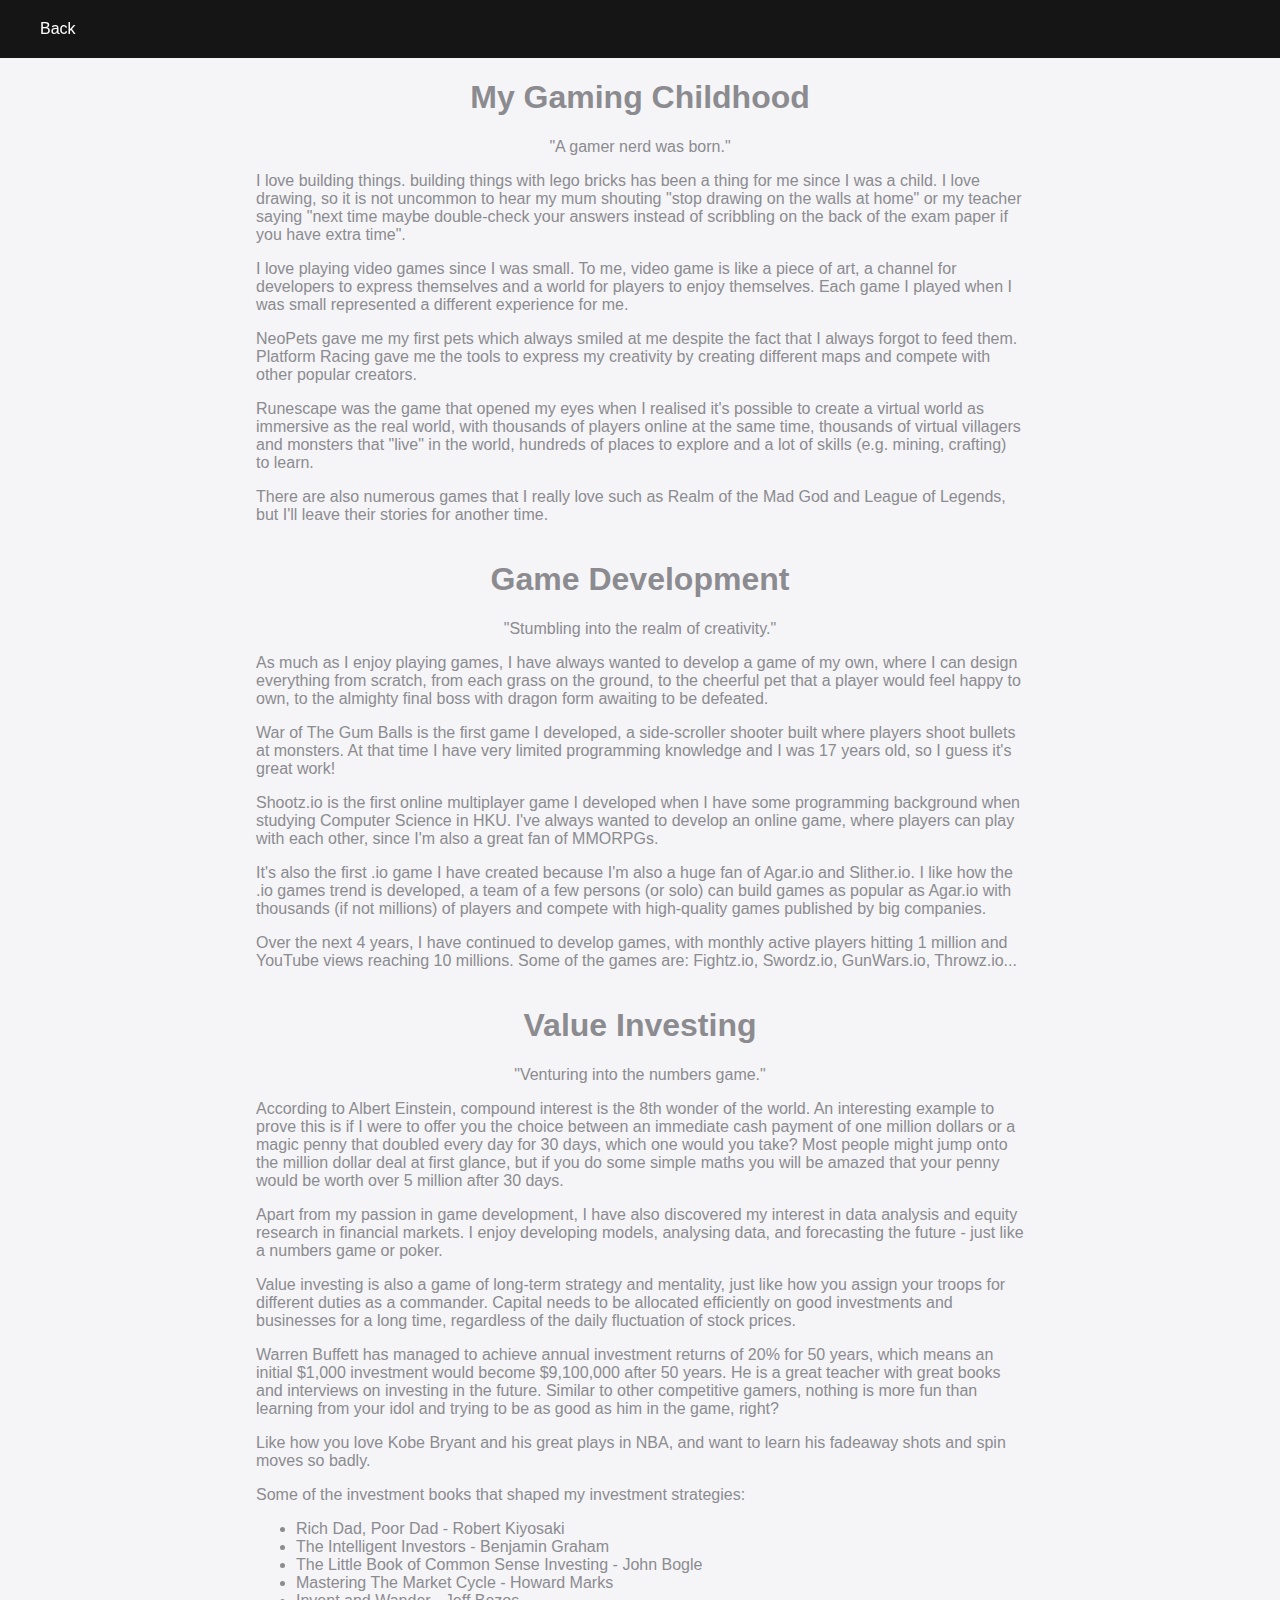
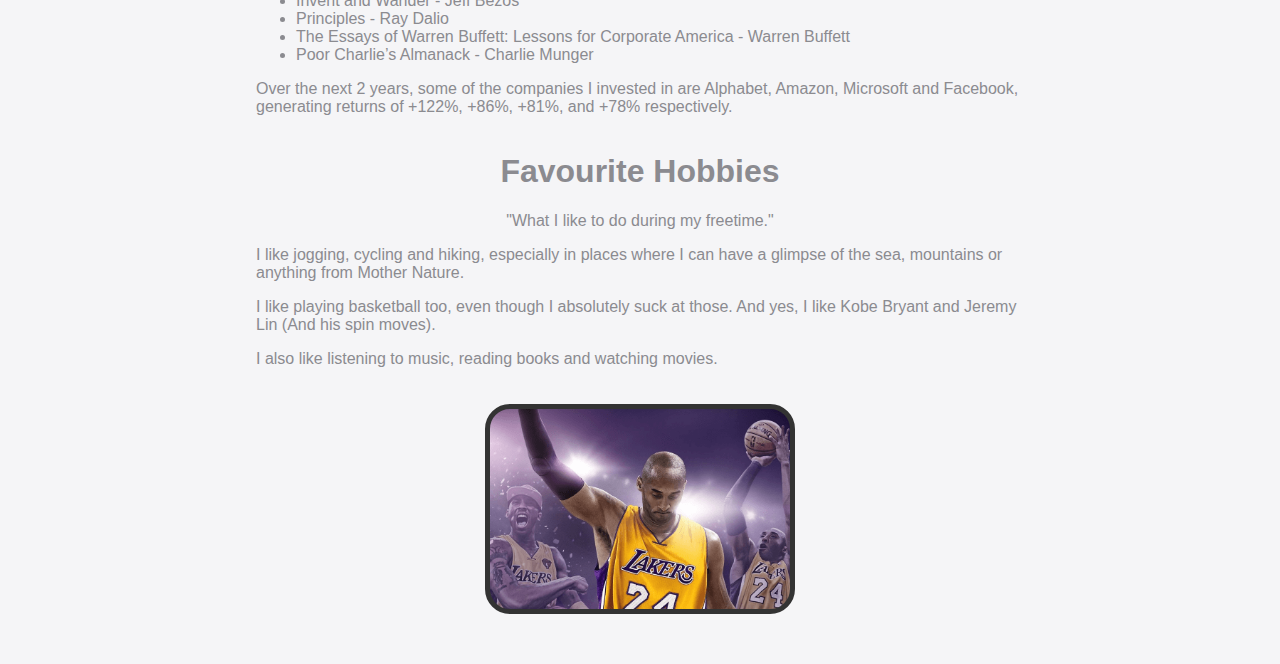
==== story/index.html @ 784328c6 "Initial commit" ====
<!DOCTYPE html>
<html lang="en">
<head>
	<meta charset="utf-8">
    <meta name="viewport" content="width=device-width, initial-scale=1, shrink-to-fit=no">
    <meta name="description" content="The official website for Leon Yip.">
    <meta name="author" content="Leon Yip">

    <title>Leon Yip</title>
	<meta property="og:title" content="Leon Yip"/>
	<meta name="description" content="Welcome to Leon Yip's personal website.">
	<meta property="og:description" content="Welcome to Leon Yip's personal website."/>
	<meta property="og:url" content="https://leonyipa.com"/>
	<link rel="canonical" href="https://leonyipa.com"/>
	<meta property="og:image" content="//leonyipa.com/img/preview.png"/>
	<link rel='shortcut icon' type="image/png" href="/img/favicon.png"/>
	<link rel="stylesheet" href="/style.css?v=1.19">
</head>
<body>
<div class="header">
	<div style="display:inline-block; cursor: pointer" onclick="window.open('/','_self')">
		Back
	</div>
</div>
<div class="containerArticle">
	<h1>My Gaming Childhood</h1>
	<span>"A gamer nerd was born."</span>
	<div class="containerArticleDiv">
		<p>I love building things. building things with lego bricks has been a thing for me since I was a child. I love drawing, so it is not uncommon to hear my mum shouting "stop drawing on the walls at home" or my teacher saying "next time maybe double-check your answers instead of scribbling on the back of the exam paper if you have extra time".</p>
		<p>I love playing video games since I was small. To me, video game is like a piece of art, a channel for developers to express themselves and a world for players to enjoy themselves. Each game I played when I was small represented a different experience for me.</p>
		<p>NeoPets gave me my first pets which always smiled at me despite the fact that I always forgot to feed them. Platform Racing gave me the tools to express my creativity by creating different maps and compete with other popular creators.</p>
		<p>Runescape was the game that opened my eyes when I realised it's possible to create a virtual world as immersive as the real world, with thousands of players online at the same time, thousands of virtual villagers and monsters that "live" in the world, hundreds of places to explore and a lot of skills (e.g. mining, crafting) to learn.</p>
		<p>There are also numerous games that I really love such as Realm of the Mad God and League of Legends, but I'll leave their stories for another time.<p>
	</div>
	
	<h1>Game Development</h1>
	<span>"Stumbling into the realm of creativity."</span>
	<div class="containerArticleDiv">
		<p>As much as I enjoy playing games, I have always wanted to develop a game of my own, where I can design everything from scratch, from each grass on the ground, to the cheerful pet that a player would feel happy to own, to the almighty final boss with dragon form awaiting to be defeated.</p>
		<p>War of The Gum Balls is the first game I developed, a side-scroller shooter built where players shoot bullets at monsters. At that time I have very limited programming knowledge and I was 17 years old, so I guess it's great work!</p>
		<p>Shootz.io is the first online multiplayer game I developed when I have some programming background when studying Computer Science in HKU. I've always wanted to develop an online game, where players can play with each other, since I'm also a great fan of MMORPGs.</p>
		<p>It's also the first .io game I have created because I'm also a huge fan of Agar.io and Slither.io. I like how the .io games trend is developed, a team of a few persons (or solo) can build games as popular as Agar.io with thousands (if not millions) of players and compete with high-quality games published by big companies.</p>
		<p>Over the next 4 years, I have continued to develop games, with monthly active players hitting 1 million and YouTube views reaching 10 millions. Some of the games are: Fightz.io, Swordz.io, GunWars.io, Throwz.io...</p>
	</div>
	
	<h1>Value Investing</h1>
	<span>"Venturing into the numbers game."</span>
	<div class="containerArticleDiv">
		<p>According to Albert Einstein, compound interest is the 8th wonder of the world. An interesting example to prove this is if I were to offer you the choice between an immediate cash payment of one million dollars or a magic penny that doubled every day for 30 days, which one would you take? Most people might jump onto the million dollar deal at first glance, but if you do some simple maths you will be amazed that your penny would be worth over 5 million after 30 days.</p>
		<p>Apart from my passion in game development, I have also discovered my interest in data analysis and equity research in financial markets. I enjoy developing models, analysing data, and forecasting the future - just like a numbers game or poker.</p>
		<p>Value investing is also a game of long-term strategy and mentality, just like how you assign your troops for different duties as a commander. Capital needs to be allocated efficiently on good investments and businesses for a long time, regardless of the daily fluctuation of stock prices.</p>
		<p>Warren Buffett has managed to achieve annual investment returns of 20% for 50 years, which means an initial $1,000 investment would become $9,100,000 after 50 years. He is a great teacher with great books and interviews on investing in the future. Similar to other competitive gamers, nothing is more fun than learning from your idol and trying to be as good as him in the game, right?</p>
		<p>Like how you love Kobe Bryant and his great plays in NBA, and want to learn his fadeaway shots and spin moves so badly.</p>
		<p>Some of the investment books that shaped my investment strategies:</p>
		<ul>
			<li>Rich Dad, Poor Dad - Robert Kiyosaki</li>
			<li>The Intelligent Investors - Benjamin Graham</li>
			<li>The Little Book of Common Sense Investing - John Bogle</li>
			<li>Mastering The Market Cycle - Howard Marks</li>
			<li>Invent and Wander - Jeff Bezos</li>
			<li>Principles - Ray Dalio</li>
			<li>The Essays of Warren Buffett: Lessons for Corporate America - Warren Buffett</li>
			<li>Poor Charlie’s Almanack - Charlie Munger</li>
		</ul>
		<p>Over the next 2 years, some of the companies I invested in are Alphabet, Amazon, Microsoft and Facebook, generating returns of +122%, +86%, +81%, and +78% respectively.</p>
	</div>
<!--
	<h1>The Master Plan</h1>
	<span>"Dreaming big."</span>
	<div class="containerArticleDiv">
		<p>With a more solid engineering, finance and psychology background after graduation from HKU in 2020, I have decided to leverage my knowledge to continue with my entrepreneurial journey.</p>
		<p>I would love to build a billion-dollar-impact company eventually so I'll have enough resources to do more good and make more impacts.</p>
		<p>My plan in short:</p>
		<ul>
			<li>Develop products to grow my business and create values.</li>
			<li>Preserve and grow capital with value investing.</li>
			<li>Repeat.</li>
		</ul>
		<p>I would want to work on disruptive innovations as well that help solve problems in the society (e.g. global warming, energy and waste problem).</p>
	</div>

	<h1>My Bucket List</h1>
	<span>"Life is not fun if it's not an adventure."</span>
	<div class="containerArticleDiv">
		<p>Some of the things I really wanted to try when I still have a chance. More items might be added in the future.</p>
		<ul>
			<li>Develop a multiplayer children game, this was also one of my childhood dreams. ✔️</li>
			<li>Sing 10 of my favourite songs and make YouTube videos for them.</li>
			<li>Attend Warren Buffett's Berkshire Hathaway annual shareholder meeting.</li>
			<li>Write a fiction book.</li>
			<li>Write a non-fiction book.</li>
			<li>Participate in a movie.</li>
			<li>Give a TED talk.</li>
			<li>Drive a tank.</li>
			<li>Help solve an environmental problem.</li>
		</ul>
	</div>

	<h1>My Book List</h1>
	<span>"Some of most favourite books."</span>
	<div class="containerArticleDiv">
		<p>On Investing.</p>
		<ul>
			<li>Rich Dad, Poor Dad - Robert Kiyosaki</li>
			<li>The Intelligent Investors - Benjamin Graham</li>
			<li>The Little Book of Common Sense Investing - John C. Bogle</li>
			<li>Mastering The Market Cycle - Howard Marks</li>
		</ul>
		<p>On Work & Life.</p>
		<ul>
			<li>Invent and Wander - Jeff Bezos</li>
			<li>Principles - Ray Dalio</li>
		</ul>
		<p>On Business & Entrepreneurship.</p>
		<ul>
			<li>Zero to One - Peter Thiel</li>
		</ul>
	</div>
	-->
	
	<!--
	<h1>My Philosophy</h1>
	<span>"Forgive this blithering idiot for being a blabbermouth."</span>
	<div class="containerArticleDiv">
		<p>On Present: Live the moment, make the most of your time. Carpe diem.</p>
		<p>On Success: Try your best, enjoy the progress and let the future decides itself. Focus more on learning, improving and have fun along the way.</p>
		<p>On Long-term Plans: Imagine the best possible version of life of yourself in 5 years. The possible ways to achieve it. One small-step at a time. Walk towards the goal, it's okay to be slow, as long as the direction is right. Everybody is walking their own path, at their own pace.</p>
		<p>On Happiness: Know yourself. Focus on the things that brings you happiness. If achieving certain milestones brings you happiness, work on it. If family and friends bring you happniess, spend more time with them. If meaningful relationship does, go ahead. As Ray Dalio puts it: Meaningful Relationships + Meaningful Work = Happiness.</p>
		<p>On Risks and Failures: Have sufficient risk-control strategy, take risks boldly, life is an adventure afterall. Think about the best-case and the worst-case scenario. Failure is just part of life, embrace it and have some fun. As Mark Zuckerberg once said: The biggest risk is not taking any risk.</p>
		<p>On Personal Finance: Make good use of your opportunities. Make your financial decisions wisely. Usually spendings are either investments that boost your net worth, or expense that affect it. Know their difference and strike a balance between both. Obtain financial freedom. The general rule is to have the yearly expense 4% of your total net worth, such that the expense can be generated by investments passively.</p>
	</div>
	-->
	
	<h1>Favourite Hobbies</h1>
	<span>"What I like to do during my freetime."</span>
	<div class="containerArticleDiv">
		<p>I like jogging, cycling and hiking, especially in places where I can have a glimpse of the sea, mountains or anything from Mother Nature.</p>
		<p>I like playing basketball too, even though I absolutely suck at those. And yes, I like Kobe Bryant and Jeremy Lin (And his spin moves).</p>
		<p>I also like listening to music, reading books and watching movies.</p>
	</div>
	<div class="smallImage" style="background-image: url('/img/kobeThumb.png');"></div>
</div>
</body>
</html>
---- style.css ----
body,html {
	height: 100%;
	margin: 0;
	color: #fff;
	font-family: 'Muli', -apple-system, BlinkMacSystemFont, 'Segoe UI', Roboto, 'Helvetica Neue', Arial, sans-serif, 'Apple Color Emoji', 'Segoe UI Emoji', 'Segoe UI Symbol', 'Noto Color Emoji';
	background-color: #000;
}

.header {
	top: 0;
	left: 0;
	right: 0;
	background: rgba(22, 22, 22, .95);
	padding: 20px 40px;
	position: fixed;
}

.container {
	height: 100%;
}

.fullImage {
	height: 100%; 

	background-position: center;
	background-repeat: no-repeat;
	background-size: cover;
	
	display:flex;
	justify-content:center;
	align-items:center;
	flex-direction: column;
}

.smallImage {
	margin-top: 20px;
	
	border-radius: 25px;
	border: 5px solid #333;
	width: 300px;
	height: 200px;
	display: inline-block;
	
	background-position: center;
	background-repeat: no-repeat;
	background-size: cover;
}

.containerArticle {
	margin-top: 58px;
	padding-bottom: 50px;
	
	display:flex;
	justify-content:center;
	align-items:center;
	flex-direction: column;
	
	color:#8B8B90;
	background-color:#F5F5F7; 
}

.containerArticleDiv {
	margin: 0 20%;
}

@media only screen and (max-width: 600px) {
	.containerArticleDiv {
		margin: 0 10%;
	}
}
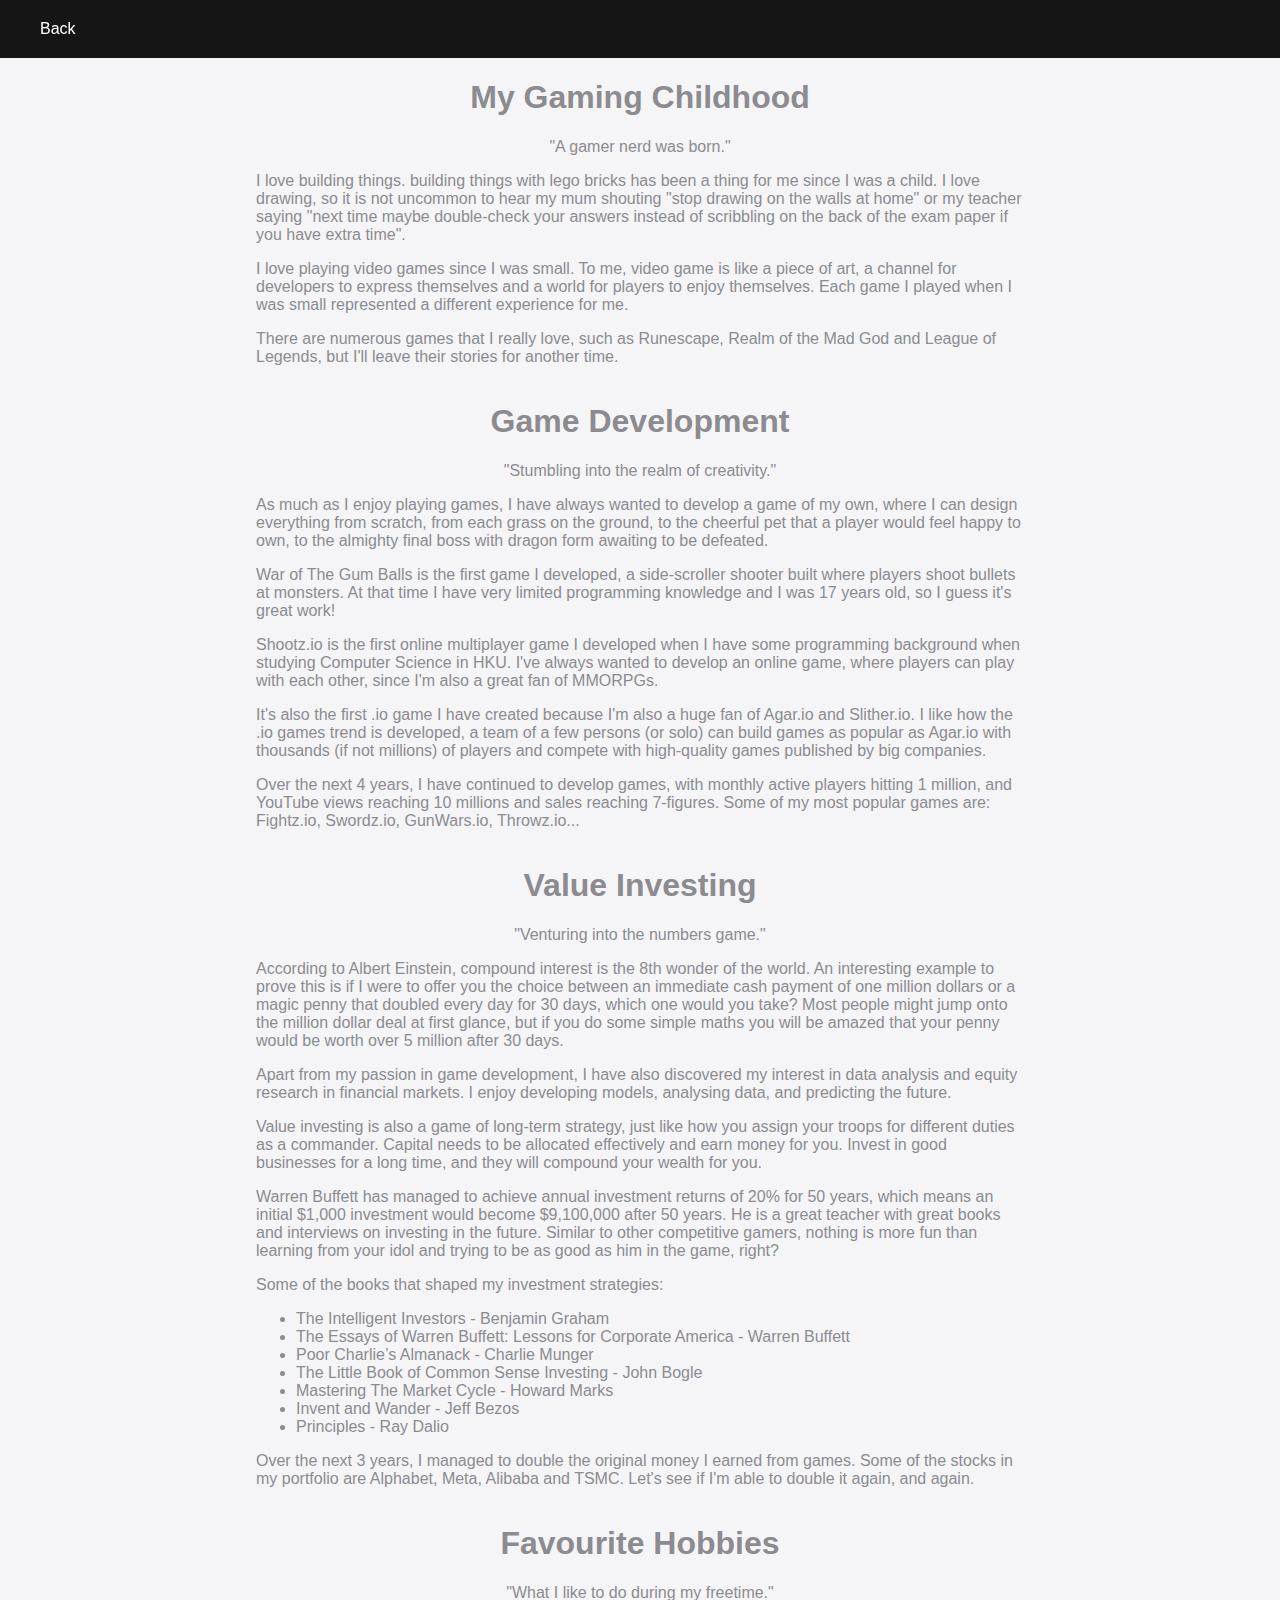
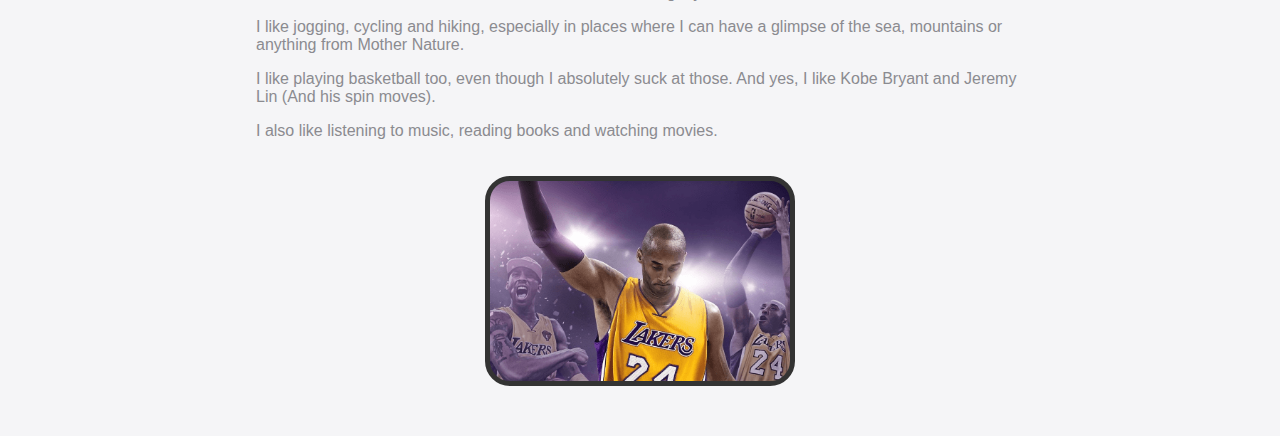
==== commit 72a88c93: "Add files via upload" ====
--- a/story/index.html
+++ b/story/index.html
@@ -1,144 +1,74 @@
-<!DOCTYPE html>
-<html lang="en">
-<head>
-	<meta charset="utf-8">
-    <meta name="viewport" content="width=device-width, initial-scale=1, shrink-to-fit=no">
-    <meta name="description" content="The official website for Leon Yip.">
-    <meta name="author" content="Leon Yip">
-
-    <title>Leon Yip</title>
-	<meta property="og:title" content="Leon Yip"/>
-	<meta name="description" content="Welcome to Leon Yip's personal website.">
-	<meta property="og:description" content="Welcome to Leon Yip's personal website."/>
-	<meta property="og:url" content="https://leonyipa.com"/>
-	<link rel="canonical" href="https://leonyipa.com"/>
-	<meta property="og:image" content="//leonyipa.com/img/preview.png"/>
-	<link rel='shortcut icon' type="image/png" href="/img/favicon.png"/>
-	<link rel="stylesheet" href="/style.css?v=1.19">
-</head>
-<body>
-<div class="header">
-	<div style="display:inline-block; cursor: pointer" onclick="window.open('/','_self')">
-		Back
-	</div>
-</div>
-<div class="containerArticle">
-	<h1>My Gaming Childhood</h1>
-	<span>"A gamer nerd was born."</span>
-	<div class="containerArticleDiv">
-		<p>I love building things. building things with lego bricks has been a thing for me since I was a child. I love drawing, so it is not uncommon to hear my mum shouting "stop drawing on the walls at home" or my teacher saying "next time maybe double-check your answers instead of scribbling on the back of the exam paper if you have extra time".</p>
-		<p>I love playing video games since I was small. To me, video game is like a piece of art, a channel for developers to express themselves and a world for players to enjoy themselves. Each game I played when I was small represented a different experience for me.</p>
-		<p>NeoPets gave me my first pets which always smiled at me despite the fact that I always forgot to feed them. Platform Racing gave me the tools to express my creativity by creating different maps and compete with other popular creators.</p>
-		<p>Runescape was the game that opened my eyes when I realised it's possible to create a virtual world as immersive as the real world, with thousands of players online at the same time, thousands of virtual villagers and monsters that "live" in the world, hundreds of places to explore and a lot of skills (e.g. mining, crafting) to learn.</p>
-		<p>There are also numerous games that I really love such as Realm of the Mad God and League of Legends, but I'll leave their stories for another time.<p>
-	</div>
-	
-	<h1>Game Development</h1>
-	<span>"Stumbling into the realm of creativity."</span>
-	<div class="containerArticleDiv">
-		<p>As much as I enjoy playing games, I have always wanted to develop a game of my own, where I can design everything from scratch, from each grass on the ground, to the cheerful pet that a player would feel happy to own, to the almighty final boss with dragon form awaiting to be defeated.</p>
-		<p>War of The Gum Balls is the first game I developed, a side-scroller shooter built where players shoot bullets at monsters. At that time I have very limited programming knowledge and I was 17 years old, so I guess it's great work!</p>
-		<p>Shootz.io is the first online multiplayer game I developed when I have some programming background when studying Computer Science in HKU. I've always wanted to develop an online game, where players can play with each other, since I'm also a great fan of MMORPGs.</p>
-		<p>It's also the first .io game I have created because I'm also a huge fan of Agar.io and Slither.io. I like how the .io games trend is developed, a team of a few persons (or solo) can build games as popular as Agar.io with thousands (if not millions) of players and compete with high-quality games published by big companies.</p>
-		<p>Over the next 4 years, I have continued to develop games, with monthly active players hitting 1 million and YouTube views reaching 10 millions. Some of the games are: Fightz.io, Swordz.io, GunWars.io, Throwz.io...</p>
-	</div>
-	
-	<h1>Value Investing</h1>
-	<span>"Venturing into the numbers game."</span>
-	<div class="containerArticleDiv">
-		<p>According to Albert Einstein, compound interest is the 8th wonder of the world. An interesting example to prove this is if I were to offer you the choice between an immediate cash payment of one million dollars or a magic penny that doubled every day for 30 days, which one would you take? Most people might jump onto the million dollar deal at first glance, but if you do some simple maths you will be amazed that your penny would be worth over 5 million after 30 days.</p>
-		<p>Apart from my passion in game development, I have also discovered my interest in data analysis and equity research in financial markets. I enjoy developing models, analysing data, and forecasting the future - just like a numbers game or poker.</p>
-		<p>Value investing is also a game of long-term strategy and mentality, just like how you assign your troops for different duties as a commander. Capital needs to be allocated efficiently on good investments and businesses for a long time, regardless of the daily fluctuation of stock prices.</p>
-		<p>Warren Buffett has managed to achieve annual investment returns of 20% for 50 years, which means an initial $1,000 investment would become $9,100,000 after 50 years. He is a great teacher with great books and interviews on investing in the future. Similar to other competitive gamers, nothing is more fun than learning from your idol and trying to be as good as him in the game, right?</p>
-		<p>Like how you love Kobe Bryant and his great plays in NBA, and want to learn his fadeaway shots and spin moves so badly.</p>
-		<p>Some of the investment books that shaped my investment strategies:</p>
-		<ul>
-			<li>Rich Dad, Poor Dad - Robert Kiyosaki</li>
-			<li>The Intelligent Investors - Benjamin Graham</li>
-			<li>The Little Book of Common Sense Investing - John Bogle</li>
-			<li>Mastering The Market Cycle - Howard Marks</li>
-			<li>Invent and Wander - Jeff Bezos</li>
-			<li>Principles - Ray Dalio</li>
-			<li>The Essays of Warren Buffett: Lessons for Corporate America - Warren Buffett</li>
-			<li>Poor Charlie’s Almanack - Charlie Munger</li>
-		</ul>
-		<p>Over the next 2 years, some of the companies I invested in are Alphabet, Amazon, Microsoft and Facebook, generating returns of +122%, +86%, +81%, and +78% respectively.</p>
-	</div>
-<!--
-	<h1>The Master Plan</h1>
-	<span>"Dreaming big."</span>
-	<div class="containerArticleDiv">
-		<p>With a more solid engineering, finance and psychology background after graduation from HKU in 2020, I have decided to leverage my knowledge to continue with my entrepreneurial journey.</p>
-		<p>I would love to build a billion-dollar-impact company eventually so I'll have enough resources to do more good and make more impacts.</p>
-		<p>My plan in short:</p>
-		<ul>
-			<li>Develop products to grow my business and create values.</li>
-			<li>Preserve and grow capital with value investing.</li>
-			<li>Repeat.</li>
-		</ul>
-		<p>I would want to work on disruptive innovations as well that help solve problems in the society (e.g. global warming, energy and waste problem).</p>
-	</div>
-
-	<h1>My Bucket List</h1>
-	<span>"Life is not fun if it's not an adventure."</span>
-	<div class="containerArticleDiv">
-		<p>Some of the things I really wanted to try when I still have a chance. More items might be added in the future.</p>
-		<ul>
-			<li>Develop a multiplayer children game, this was also one of my childhood dreams. ✔️</li>
-			<li>Sing 10 of my favourite songs and make YouTube videos for them.</li>
-			<li>Attend Warren Buffett's Berkshire Hathaway annual shareholder meeting.</li>
-			<li>Write a fiction book.</li>
-			<li>Write a non-fiction book.</li>
-			<li>Participate in a movie.</li>
-			<li>Give a TED talk.</li>
-			<li>Drive a tank.</li>
-			<li>Help solve an environmental problem.</li>
-		</ul>
-	</div>
-
-	<h1>My Book List</h1>
-	<span>"Some of most favourite books."</span>
-	<div class="containerArticleDiv">
-		<p>On Investing.</p>
-		<ul>
-			<li>Rich Dad, Poor Dad - Robert Kiyosaki</li>
-			<li>The Intelligent Investors - Benjamin Graham</li>
-			<li>The Little Book of Common Sense Investing - John C. Bogle</li>
-			<li>Mastering The Market Cycle - Howard Marks</li>
-		</ul>
-		<p>On Work & Life.</p>
-		<ul>
-			<li>Invent and Wander - Jeff Bezos</li>
-			<li>Principles - Ray Dalio</li>
-		</ul>
-		<p>On Business & Entrepreneurship.</p>
-		<ul>
-			<li>Zero to One - Peter Thiel</li>
-		</ul>
-	</div>
-	-->
-	
-	<!--
-	<h1>My Philosophy</h1>
-	<span>"Forgive this blithering idiot for being a blabbermouth."</span>
-	<div class="containerArticleDiv">
-		<p>On Present: Live the moment, make the most of your time. Carpe diem.</p>
-		<p>On Success: Try your best, enjoy the progress and let the future decides itself. Focus more on learning, improving and have fun along the way.</p>
-		<p>On Long-term Plans: Imagine the best possible version of life of yourself in 5 years. The possible ways to achieve it. One small-step at a time. Walk towards the goal, it's okay to be slow, as long as the direction is right. Everybody is walking their own path, at their own pace.</p>
-		<p>On Happiness: Know yourself. Focus on the things that brings you happiness. If achieving certain milestones brings you happiness, work on it. If family and friends bring you happniess, spend more time with them. If meaningful relationship does, go ahead. As Ray Dalio puts it: Meaningful Relationships + Meaningful Work = Happiness.</p>
-		<p>On Risks and Failures: Have sufficient risk-control strategy, take risks boldly, life is an adventure afterall. Think about the best-case and the worst-case scenario. Failure is just part of life, embrace it and have some fun. As Mark Zuckerberg once said: The biggest risk is not taking any risk.</p>
-		<p>On Personal Finance: Make good use of your opportunities. Make your financial decisions wisely. Usually spendings are either investments that boost your net worth, or expense that affect it. Know their difference and strike a balance between both. Obtain financial freedom. The general rule is to have the yearly expense 4% of your total net worth, such that the expense can be generated by investments passively.</p>
-	</div>
-	-->
-	
-	<h1>Favourite Hobbies</h1>
-	<span>"What I like to do during my freetime."</span>
-	<div class="containerArticleDiv">
-		<p>I like jogging, cycling and hiking, especially in places where I can have a glimpse of the sea, mountains or anything from Mother Nature.</p>
-		<p>I like playing basketball too, even though I absolutely suck at those. And yes, I like Kobe Bryant and Jeremy Lin (And his spin moves).</p>
-		<p>I also like listening to music, reading books and watching movies.</p>
-	</div>
-	<div class="smallImage" style="background-image: url('/img/kobeThumb.png');"></div>
-</div>
-</body>
+<!DOCTYPE html>
+<html lang="en">
+<head>
+	<meta charset="utf-8">
+    <meta name="viewport" content="width=device-width, initial-scale=1, shrink-to-fit=no">
+    <meta name="description" content="The official website for Leon Yip.">
+    <meta name="author" content="Leon Yip">
+
+    <title>Leon Yip</title>
+	<meta property="og:title" content="Leon Yip"/>
+	<meta name="description" content="Welcome to Leon Yip's personal website.">
+	<meta property="og:description" content="Welcome to Leon Yip's personal website."/>
+	<meta property="og:url" content="https://leonyipa.com"/>
+	<link rel="canonical" href="https://leonyipa.com"/>
+	<meta property="og:image" content="//leonyipa.com/img/preview.png"/>
+	<link rel='shortcut icon' type="image/png" href="/img/favicon.png"/>
+	<link rel="stylesheet" href="/style.css?v=1.19">
+</head>
+<body>
+<div class="header">
+	<div style="display:inline-block; cursor: pointer" onclick="window.open('/','_self')">
+		Back
+	</div>
+</div>
+<div class="containerArticle">
+	<h1>My Gaming Childhood</h1>
+	<span>"A gamer nerd was born."</span>
+	<div class="containerArticleDiv">
+		<p>I love building things. building things with lego bricks has been a thing for me since I was a child. I love drawing, so it is not uncommon to hear my mum shouting "stop drawing on the walls at home" or my teacher saying "next time maybe double-check your answers instead of scribbling on the back of the exam paper if you have extra time".</p>
+		<p>I love playing video games since I was small. To me, video game is like a piece of art, a channel for developers to express themselves and a world for players to enjoy themselves. Each game I played when I was small represented a different experience for me.</p>
+		<p>There are numerous games that I really love, such as Runescape, Realm of the Mad God and League of Legends, but I'll leave their stories for another time.<p>
+	</div>
+	
+	<h1>Game Development</h1>
+	<span>"Stumbling into the realm of creativity."</span>
+	<div class="containerArticleDiv">
+		<p>As much as I enjoy playing games, I have always wanted to develop a game of my own, where I can design everything from scratch, from each grass on the ground, to the cheerful pet that a player would feel happy to own, to the almighty final boss with dragon form awaiting to be defeated.</p>
+		<p>War of The Gum Balls is the first game I developed, a side-scroller shooter built where players shoot bullets at monsters. At that time I have very limited programming knowledge and I was 17 years old, so I guess it's great work!</p>
+		<p>Shootz.io is the first online multiplayer game I developed when I have some programming background when studying Computer Science in HKU. I've always wanted to develop an online game, where players can play with each other, since I'm also a great fan of MMORPGs.</p>
+		<p>It's also the first .io game I have created because I'm also a huge fan of Agar.io and Slither.io. I like how the .io games trend is developed, a team of a few persons (or solo) can build games as popular as Agar.io with thousands (if not millions) of players and compete with high-quality games published by big companies.</p>
+		<p>Over the next 4 years, I have continued to develop games, with monthly active players hitting 1 million, and YouTube views reaching 10 millions and sales reaching 7-figures. Some of my most popular games are: Fightz.io, Swordz.io, GunWars.io, Throwz.io...</p>
+	</div>
+	
+	<h1>Value Investing</h1>
+	<span>"Venturing into the numbers game."</span>
+	<div class="containerArticleDiv">
+		<p>According to Albert Einstein, compound interest is the 8th wonder of the world. An interesting example to prove this is if I were to offer you the choice between an immediate cash payment of one million dollars or a magic penny that doubled every day for 30 days, which one would you take? Most people might jump onto the million dollar deal at first glance, but if you do some simple maths you will be amazed that your penny would be worth over 5 million after 30 days.</p>
+		<p>Apart from my passion in game development, I have also discovered my interest in data analysis and equity research in financial markets. I enjoy developing models, analysing data, and predicting the future.</p>
+		<p>Value investing is also a game of long-term strategy, just like how you assign your troops for different duties as a commander. Capital needs to be allocated effectively and earn money for you. Invest in good businesses for a long time, and they will compound your wealth for you.</p>
+		<p>Warren Buffett has managed to achieve annual investment returns of 20% for 50 years, which means an initial $1,000 investment would become $9,100,000 after 50 years. He is a great teacher with great books and interviews on investing in the future. Similar to other competitive gamers, nothing is more fun than learning from your idol and trying to be as good as him in the game, right?</p>
+		<p>Some of the books that shaped my investment strategies:</p>
+		<ul>
+			<li>The Intelligent Investors - Benjamin Graham</li>
+			<li>The Essays of Warren Buffett: Lessons for Corporate America - Warren Buffett</li>
+			<li>Poor Charlie’s Almanack - Charlie Munger</li>
+			<li>The Little Book of Common Sense Investing - John Bogle</li>
+			<li>Mastering The Market Cycle - Howard Marks</li>
+			<li>Invent and Wander - Jeff Bezos</li>
+			<li>Principles - Ray Dalio</li>
+		</ul>
+		<p>Over the next 3 years, I managed to double the original money I earned from games. Some of the stocks in my portfolio are Alphabet, Meta, Alibaba and TSMC. Let's see if I'm able to double it again, and again.</p>
+	</div>
+	
+	<h1>Favourite Hobbies</h1>
+	<span>"What I like to do during my freetime."</span>
+	<div class="containerArticleDiv">
+		<p>I like jogging, cycling and hiking, especially in places where I can have a glimpse of the sea, mountains or anything from Mother Nature.</p>
+		<p>I like playing basketball too, even though I absolutely suck at those. And yes, I like Kobe Bryant and Jeremy Lin (And his spin moves).</p>
+		<p>I also like listening to music, reading books and watching movies.</p>
+	</div>
+	<div class="smallImage" style="background-image: url('/img/kobeThumb.png');"></div>
+</div>
+</body>
 </html>--- a/style.css
+++ b/style.css
@@ -5,6 +5,8 @@
 	font-family: 'Muli', -apple-system, BlinkMacSystemFont, 'Segoe UI', Roboto, 'Helvetica Neue', Arial, sans-serif, 'Apple Color Emoji', 'Segoe UI Emoji', 'Segoe UI Symbol', 'Noto Color Emoji';
 	background-color: #000;
 }
+
+
 
 .header {
 	top: 0;
@@ -67,4 +69,4 @@
 	.containerArticleDiv {
 		margin: 0 10%;
 	}
-}+}
